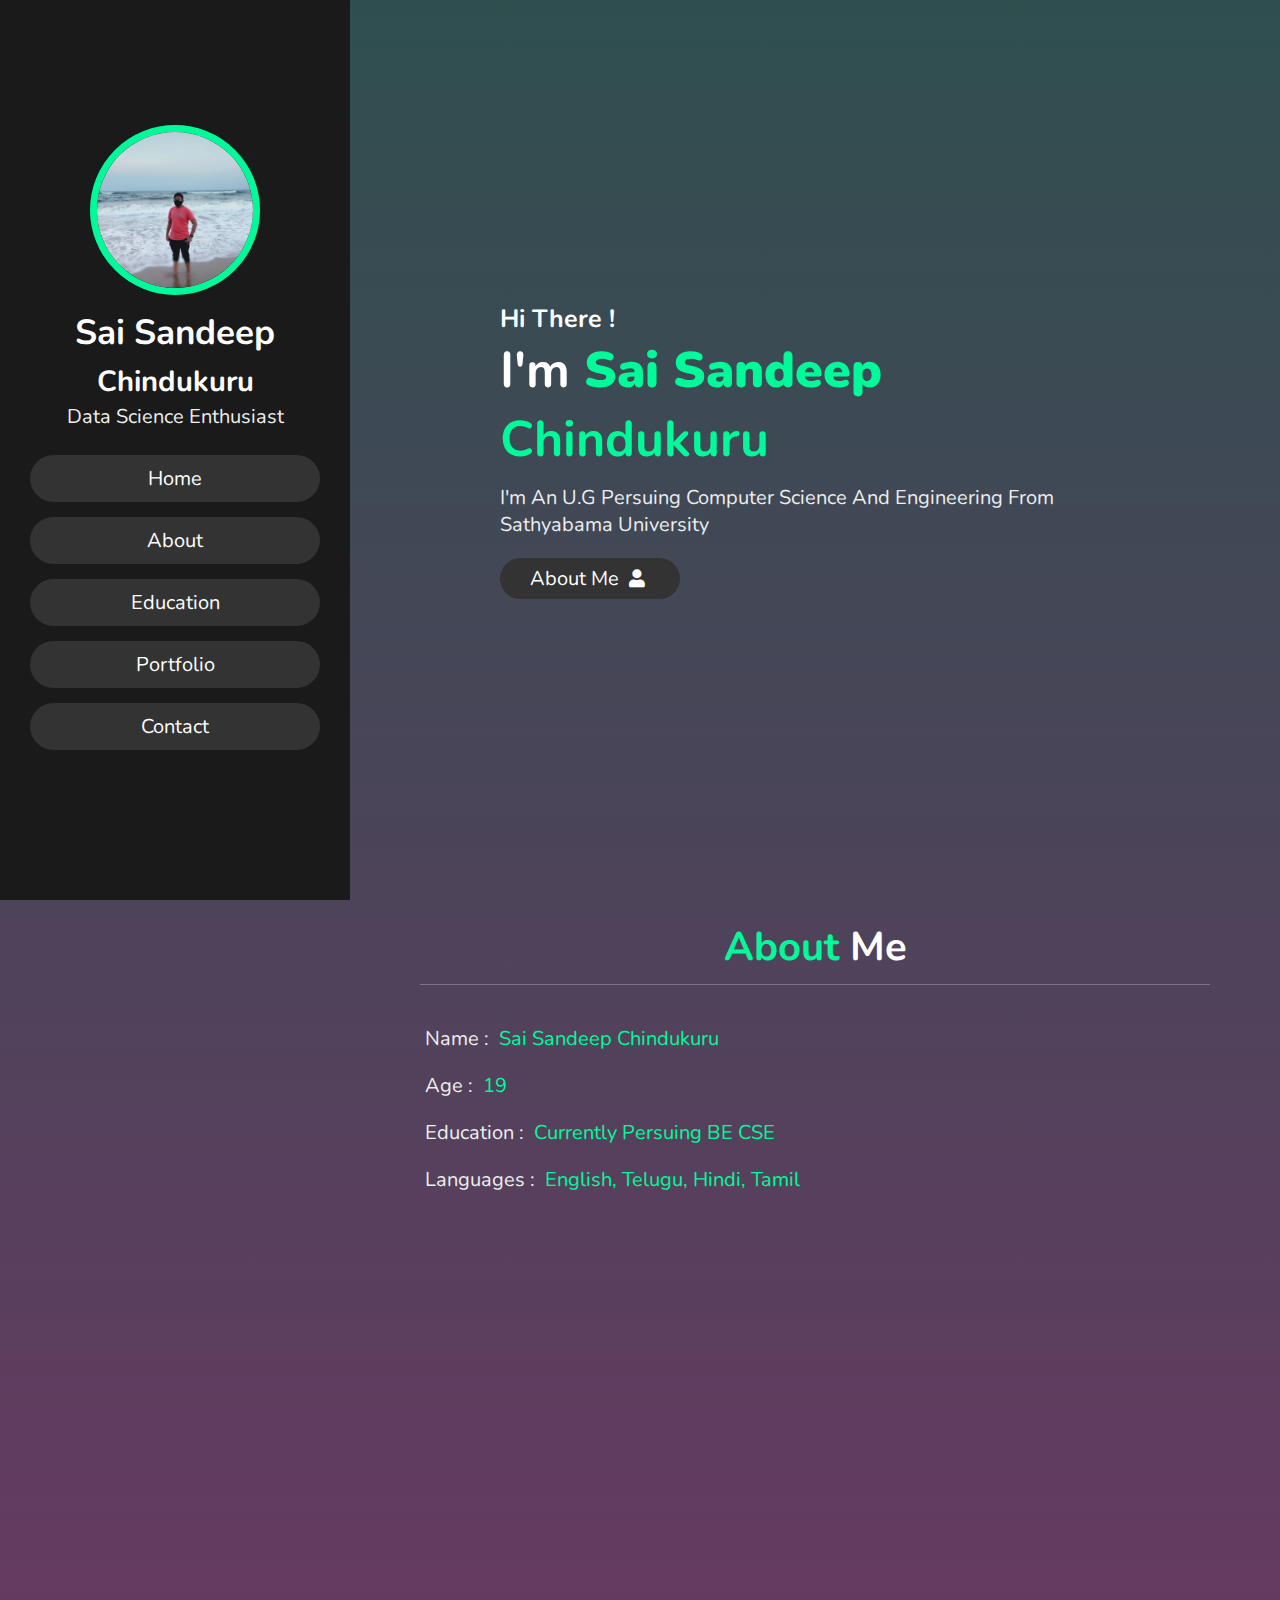
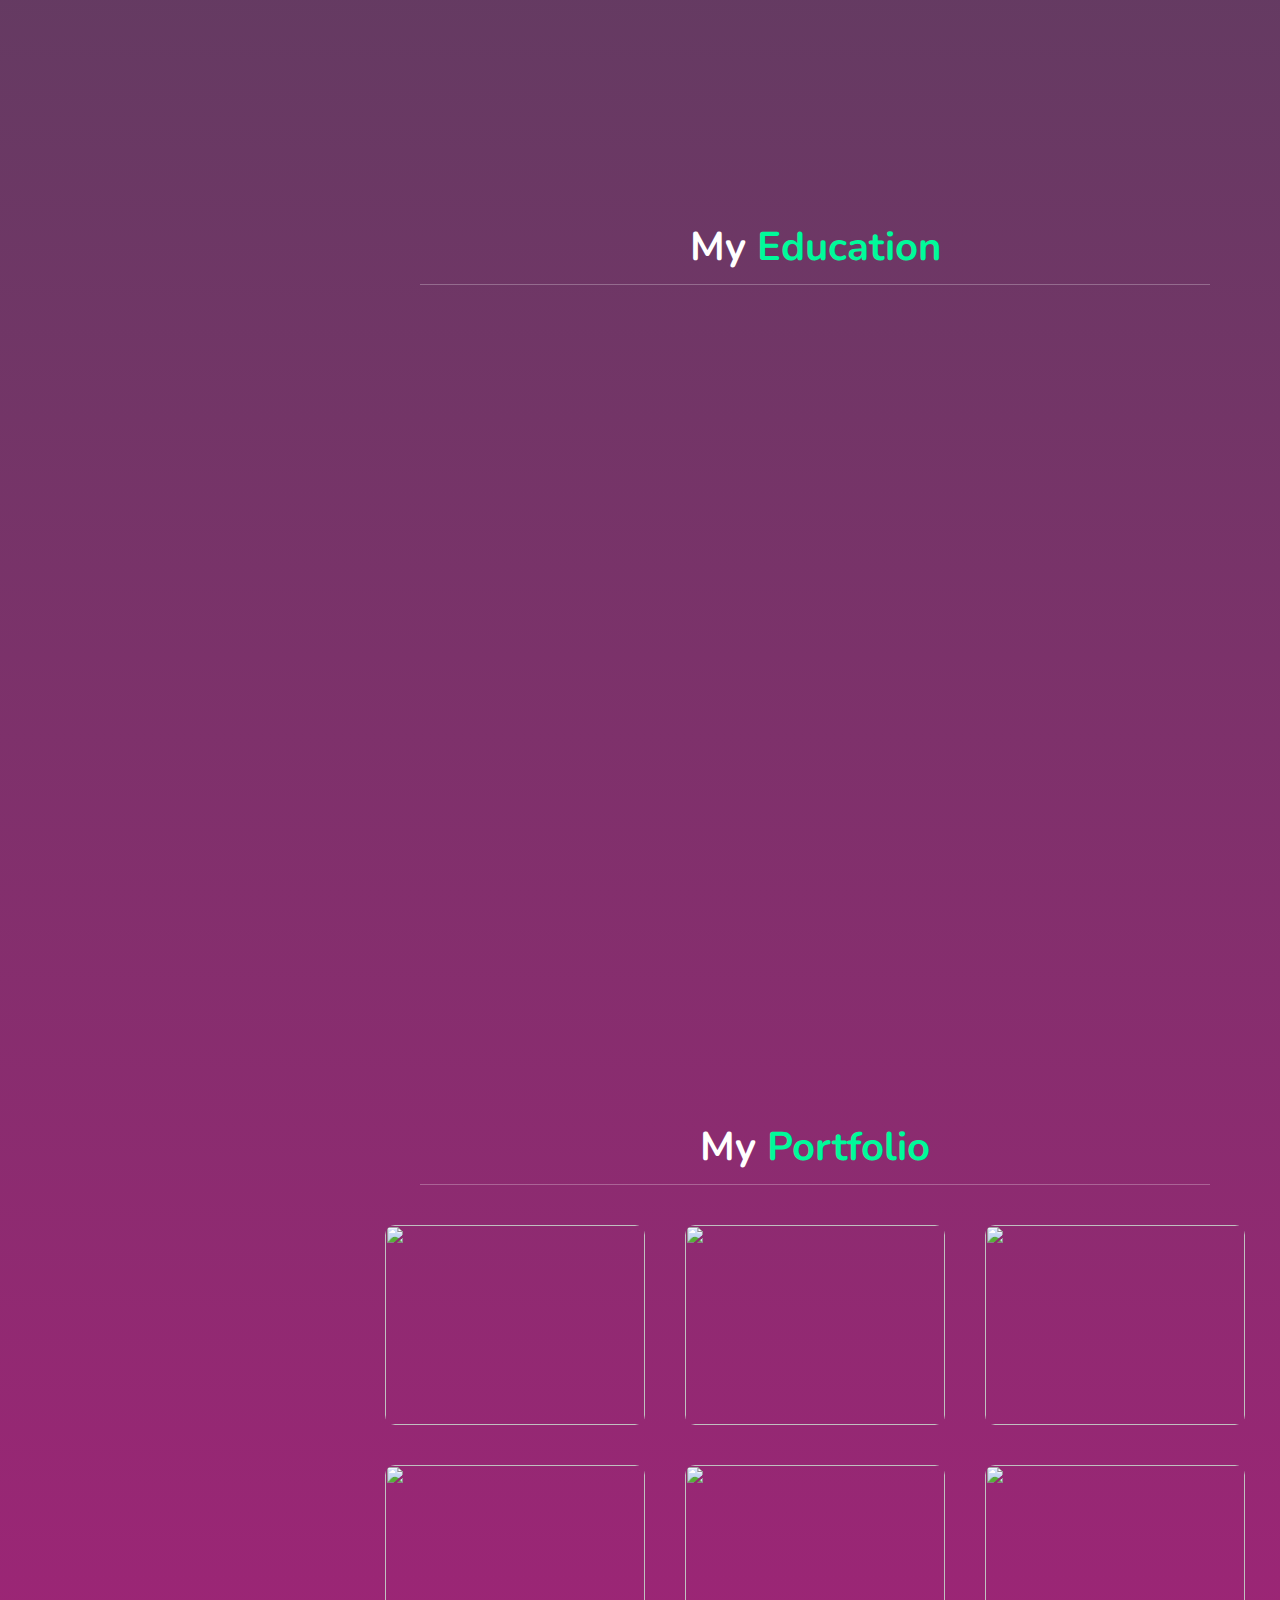
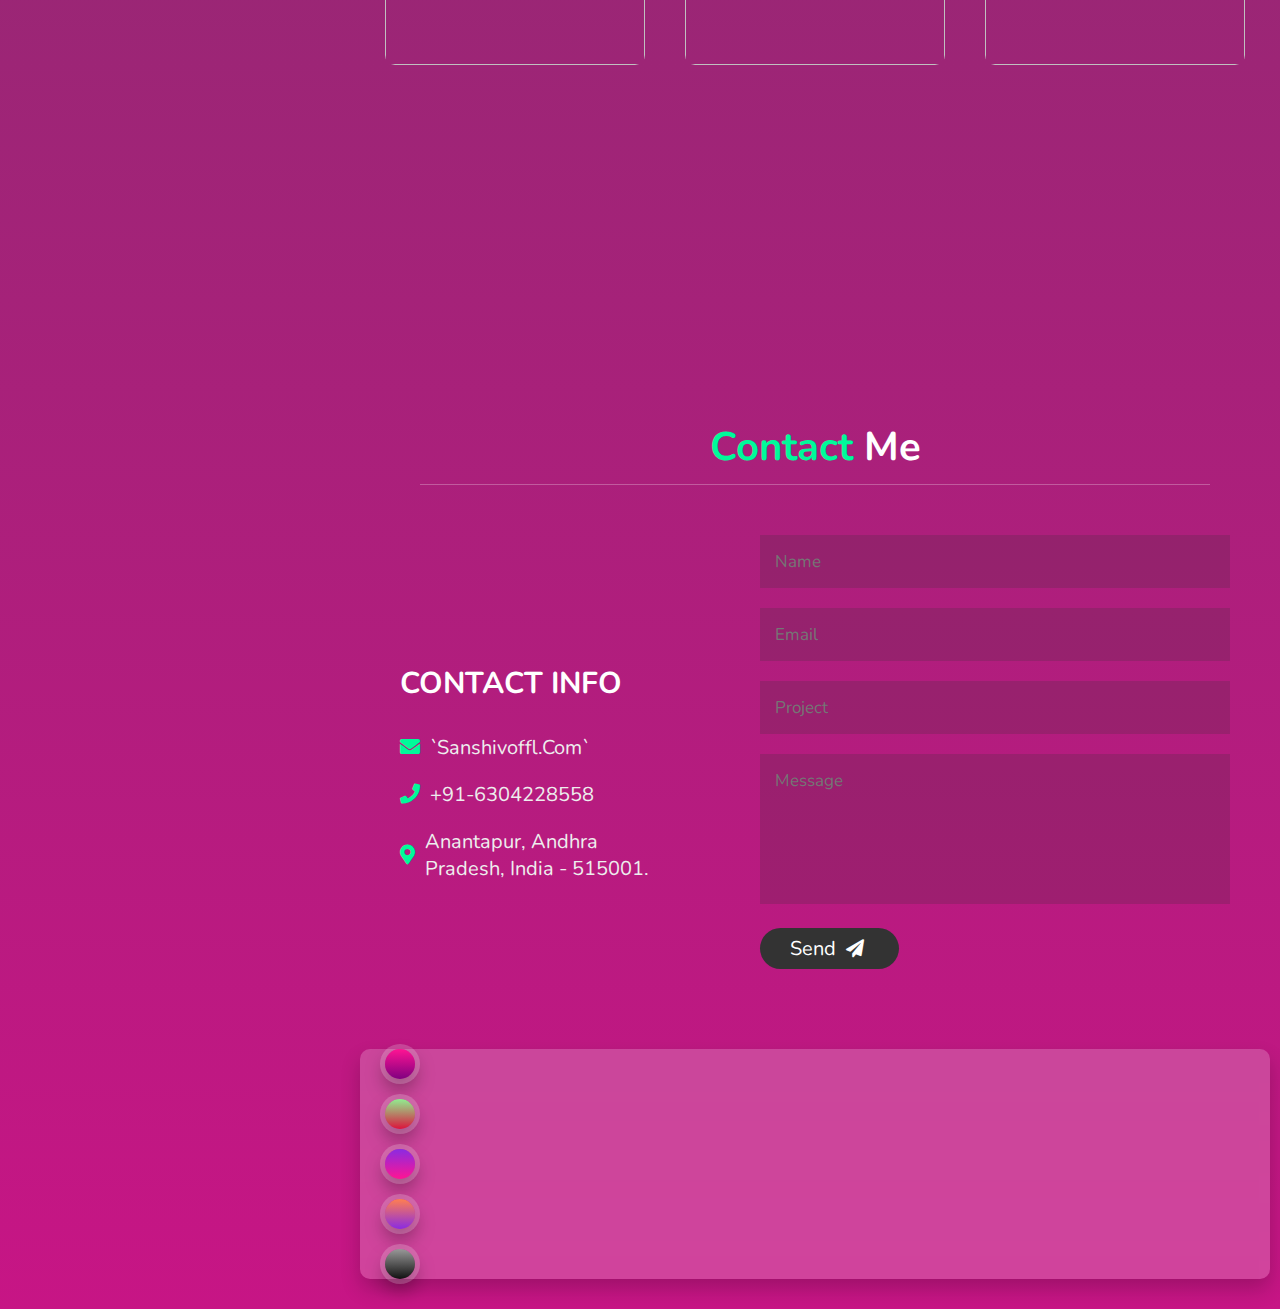
==== index.html @ ca453827 "corrected the name of html file" ====
<!DOCTYPE html>
<html lang="en">

<head>
    <meta charset="UTF-8">
    <meta name="viewport" content="width=device-width, initial-scale=1.0">
    <title>San Portfolio</title>
    <link rel="stylesheet" href="https://cdnjs.cloudflare.com/ajax/libs/font-awesome/5.15.2/css/all.min.css">

    <link rel="stylesheet" href="style.css">

</head>

<body>

    <header>

        <div class="user">
            <img src="images/san1.jpg" alt="">
            <h3 class="name">Sai Sandeep <small>Chindukuru</small></h3>
            <p class="post">Data Science Enthusiast </p>
        </div>

        <nav class="navbar">
            <ul>
                <li><a href="#home">home</a></li>
                <li><a href="#about">about</a></li>
                <li><a href="#education">education</a></li>
                <li><a href="#portfolio">portfolio</a></li>
                <li><a href="#contact">contact</a></li>
            </ul>
        </nav>

    </header>

    <div id="menu" class="fas fa-bars"></div>

    <section class="home" id="home">

        <h3>Hi there !</h3>
        <h1>I'm <span><b>Sai Sandeep</b> Chindukuru</span></h1>
        <p> I'm an U.G persuing Computer Science and Engineering from Sathyabama University </p>
        <a href="#about"><button class="btn">about me <i class="fas fa-user"></i></button></a>

    </section>

    <section class="about" id="about">

        <h1 class="heading"> <span>about</span> me </h1>

        <div class="row">

            <div class="info">
                <h3> <span> Name : </span> Sai Sandeep Chindukuru </h3>
                <h3> <span> Age : </span> 19 </h3>
                <h3> <span> Education : </span> Currently Persuing BE CSE </h3>
                <h3> <span> Languages : </span> English, Telugu, Hindi, Tamil </h3>



    </section>
    <section class="education" id="education">

        <h1 class="heading"> my <span>education</span> </h1>



    </section>
    <section class="portfolio" id="portfolio">

        <h1 class="heading"> my <span>portfolio</span> </h1>

        <div class="box-container">

            <div class="box">
                <img src="images/img1.jpg" alt="">
            </div>

            <div class="box">
                <img src="images/img2.jpg" alt="">
            </div>

            <div class="box">
                <img src="images/img3.jpg" alt="">
            </div>

            <div class="box">
                <img src="images/img4.jpg" alt="">
            </div>

            <div class="box">
                <img src="images/img5.jpg" alt="">
            </div>

            <div class="box">
                <img src="images/img6.jpg" alt="">
            </div>

        </div>

    </section>

    <section class="contact" id="contact">

        <h1 class="heading"> <span>contact</span> me </h1>

        <div class="row">

            <div class="content">

                <h3 class="title">contact info</h3>

                <div class="info">
                    <h3> <i class="fas fa-envelope"></i>`sanshivoffl.com`</h3>
                    <h3> <i class="fas fa-phone"></i> +91-6304228558 </h3>
                    <h3> <i class="fas fa-map-marker-alt"></i> Anantapur, Andhra Pradesh, India - 515001. </h3>
                </div>

            </div>

            <form action="">

                <input type="text" placeholder="name" class="box">
                <input type="email" placeholder="email" class="box">
                <input type="text" placeholder="project" class="box">
                <textarea name="" id="" cols="30" rows="10" class="box message" placeholder="message"></textarea>
                <button type="submit" class="btn"> send <i class="fas fa-paper-plane"></i> </button>

            </form>

        </div>

        <div class="theme-toggler">
            <span style="background: linear-gradient(deeppink, purple);"></span>
            <span style="background: linear-gradient(lightgreen, crimson);"></span>
            <span style="background:linear-gradient(blueviolet, deeppink)"></span>
            <span style="background:linear-gradient(coral, blueviolet)"></span>
            <span style="background:linear-gradient(#999, #111)"></span>
        </div>

    </section>
    <a href="#home" class="top">
        <img src="images/scroll-top-img.png" alt="">
    </a>


    <script src="https://cdnjs.cloudflare.com/ajax/libs/jquery/3.6.0/jquery.min.js"></script>
    <script src="js/script.js"></script>


</body>

</html>
---- style.css ----
@import url('https://fonts.googleapis.com/css2?family=Nunito:wght@200;300;400;600&display=swap');
:root {
    --yellow: #00FA9A;
}

* {
    font-family: 'Nunito', sans-serif;
    margin: 0;
    padding: 0;
    box-sizing: border-box;
    text-decoration: none;
    outline: none;
    border: none;
    text-transform: capitalize;
    transition: all .2s linear;
}

*::selection {
    background: var(--yellow);
    color: #333;
}

html {
    font-size: 62.5%;
    overflow-x: hidden;
}

html::-webkit-scrollbar {
    width: 1.4rem;
}

html::-webkit-scrollbar-track {
    background: #222;
}

html::-webkit-scrollbar-thumb {
    background: var(--yellow);
}

body {
    background: linear-gradient(#2F4F4F, #C71585);
    overflow-x: hidden;
    padding-left: 35rem;
}

section {
    min-height: 100vh;
    padding: 1rem;
}

.btn {
    padding: .7rem 3rem;
    background: #333;
    color: #fff;
    cursor: pointer;
    margin-top: 1rem;
    font-size: 2rem;
    border-radius: 5rem;
}

.btn i {
    padding: 0 .5rem;
    font-size: 1.8rem;
}

.btn:hover {
    background: aquamarine;
    color: #222;
}

.heading {
    text-align: center;
    margin: 0 6rem;
    font-size: 4rem;
    padding: 1rem;
    border-bottom: .1rem solid #fff4;
    color: #fff;
}

.heading span {
    color: var(--yellow);
}

header {
    position: fixed;
    top: 0;
    left: 0;
    z-index: 1000;
    height: 100%;
    width: 35rem;
    background: #1a1a1a;
    display: flex;
    align-items: center;
    justify-content: center;
    flex-flow: column;
    text-align: center;
}

header .user img {
    height: 17rem;
    width: 17rem;
    border-radius: 50%;
    object-fit: cover;
    margin-bottom: 1rem;
    border: .7rem solid var(--yellow);
}

header .user .name {
    font-size: 3.5rem;
    color: #fff;
}

header .user .post {
    font-size: 2rem;
    color: #eee;
}

header .navbar {
    width: 100%;
}

header .navbar ul {
    list-style: none;
    padding: 1rem 3rem;
}

header .navbar ul li a {
    display: block;
    padding: 1rem;
    margin: 1.5rem 0;
    background: #333;
    color: #fff;
    font-size: 2rem;
    border-radius: 5rem;
}

header .navbar ul li a:hover {
    background: aquamarine;
    color: black;
}

#menu {
    position: fixed;
    top: 2rem;
    right: 2rem;
    background: #333;
    color: #fff;
    cursor: pointer;
    font-size: 2.5rem;
    padding: 1rem 1.5rem;
    z-index: 1000;
    display: none;
}

.home {
    display: flex;
    justify-content: center;
    flex-flow: column;
    padding: 0 15rem;
}

.home h3 {
    font-size: 2.5rem;
    color: #fff;
}

.home h1 {
    font-size: 5rem;
    color: #fff;
}

.home h1 span {
    color: var(--yellow);
}

.home p {
    font-size: 2rem;
    color: #eee;
    padding: 1rem 0;
}

.about .row {
    display: flex;
    align-items: center;
    justify-content: center;
    flex-wrap: wrap;
    padding: 1rem 0;
}

.about .row .info {
    flex: 1 1 48rem;
    padding: 2rem 1rem;
    padding-left: 6rem;
}

.about .row .info h3 {
    font-size: 2rem;
    color: var(--yellow);
    padding: 1rem 0;
    font-weight: normal;
}

.about .row .info h3 span {
    color: #eee;
    padding: 0 .5rem;
}

.about .row .counter {
    flex: 1 1 48rem;
    display: flex;
    justify-content: center;
    flex-wrap: wrap;
}

.about .row .counter .box {
    width: 20rem;
    background: #222;
    text-align: center;
    padding: 2rem;
    margin: 2rem;
}

.about .row .counter .box span {
    font-size: 4rem;
    color: var(--yellow);
}

.about .row .counter .box h3 {
    font-size: 2rem;
    color: #fff;
}

.education .box-container {
    display: flex;
    align-items: center;
    justify-content: space-between;
    flex-wrap: wrap;
    padding: 1rem 0;
    padding-left: 3rem;
}

.education .box-container .box {
    background-color: pink;
    width: 27rem;
    margin: 4rem 1rem;
    padding-left: 4rem;
    border-left: .2rem solid #fff;
    position: relative;
}

.education .box-container .box span {
    font-size: 1.3rem;
    background: #222;
    color: #fff;
    border-radius: 5rem;
    padding: .5rem 2.5rem;
}

.education .box-container .box h3 {
    font-size: 2rem;
    color: #fff;
    padding-top: 1.5rem;
}

.education .box-container .box p {
    font-size: 1.4rem;
    color: #eee;
    padding: 1rem 0;
}

.education .box-container .box i {
    position: absolute;
    top: -1.5rem;
    left: -2.5rem;
    height: 5rem;
    width: 5rem;
    border-radius: 50%;
    line-height: 5rem;
    text-align: center;
    font-size: 2rem;
    color: #fff;
    background: var(--yellow);
}

.portfolio .box-container {
    display: flex;
    align-items: center;
    justify-content: center;
    flex-wrap: wrap;
    padding: 2rem 0;
}

.portfolio .box-container .box {
    height: 20rem;
    width: 26rem;
    border-radius: 1rem;
    margin: 2rem;
    overflow: hidden;
    cursor: pointer;
}

.portfolio .box-container .box img {
    height: 100%;
    width: 100%;
    object-fit: cover;
}

.portfolio .box-container .box:hover img {
    transform: scale(1.2);
}

.contact .row {
    display: flex;
    align-items: center;
    justify-content: center;
    flex-wrap: wrap;
}

.contact .row .content {
    flex: 1 1 30rem;
    padding: 4rem;
    padding-bottom: 0;
}

.contact .row form {
    flex: 1 1 45rem;
    padding: 2rem;
    margin: 2rem;
    margin-bottom: 4rem;
}

.contact .row form .box {
    padding: 1.5rem;
    margin: 1rem 0;
    background: #3333;
    color: #fff;
    text-transform: none;
    font-size: 1.7rem;
    width: 100%;
}

.contact .row form .box::placeholder {
    text-transform: capitalize;
}

.contact .row form .message {
    height: 15rem;
    resize: none;
}

.contact .row .content .title {
    text-transform: uppercase;
    color: #fff;
    font-size: 3rem;
    padding-bottom: 2rem;
}

.contact .row .content .info h3 {
    display: flex;
    align-items: center;
    font-size: 2rem;
    color: #eee;
    padding: 1rem 0;
    font-weight: normal;
}

.contact .row .content .info h3 i {
    padding-right: 1rem;
    color: var(--yellow);
}

.top {
    position: fixed;
    bottom: 7.5rem;
    right: 2rem;
    z-index: 100;
    display: none;
}


/* media queries  */

@media (max-width:1200px) {
    html {
        font-size: 55%;
    }
    .home {
        padding: 1rem 4rem;
    }
}

@media (max-width:991px) {
    header {
        left: -120%;
    }
    #menu {
        display: block;
    }
    header.toggle {
        left: 0%;
    }
    body {
        padding: 0;
    }
}

@media (max-width:768px) {
    html {
        font-size: 50%;
    }
}

@media (max-width:400px) {
    header {
        width: 100vw;
    }
    .heading {
        margin: 0 3rem;
    }
    .about .row .counter .box {
        width: 100%;
    }
    .education .box-container .box {
        width: 100%;
    }
    .portfolio .box-container .box {
        width: 100%;
    }
    .contact .row form {
        margin: 3rem 0;
    }
}

.theme-toggler {
    background: rgba(255, 255, 255, .2);
    box-shadow: 0 1rem 2rem rgba(0, 0, 0, .2);
    border-radius: 1rem;
    backdrop-filter: blur(.4rem);
}

.theme-toggler span {
    display: block;
    height: 3rem;
    width: 3rem;
    border-radius: 50%;
    cursor: pointer;
    margin: 2rem 2.5rem;
    box-shadow: 0 0 0 .5rem rgba(255, 255, 255, .2), 0 1rem 2rem rgba(0, 0, 0, .4);
}
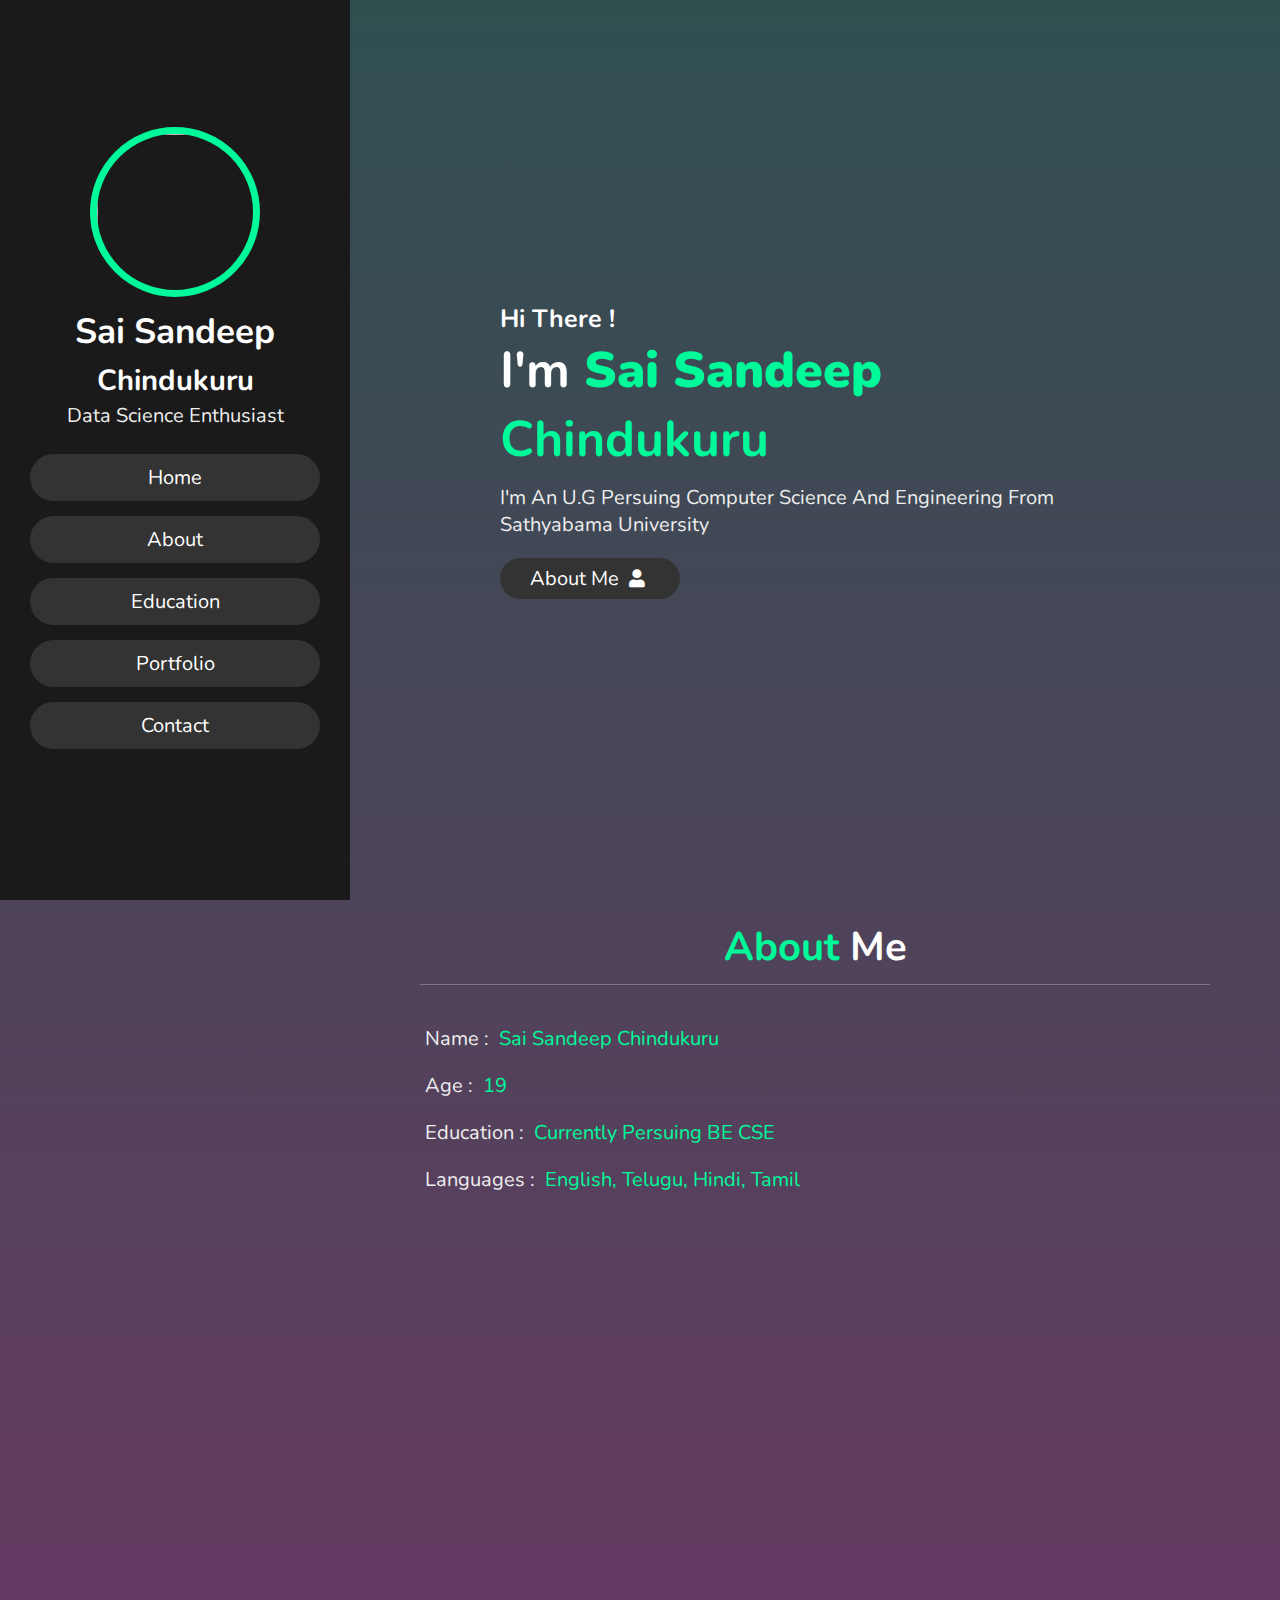
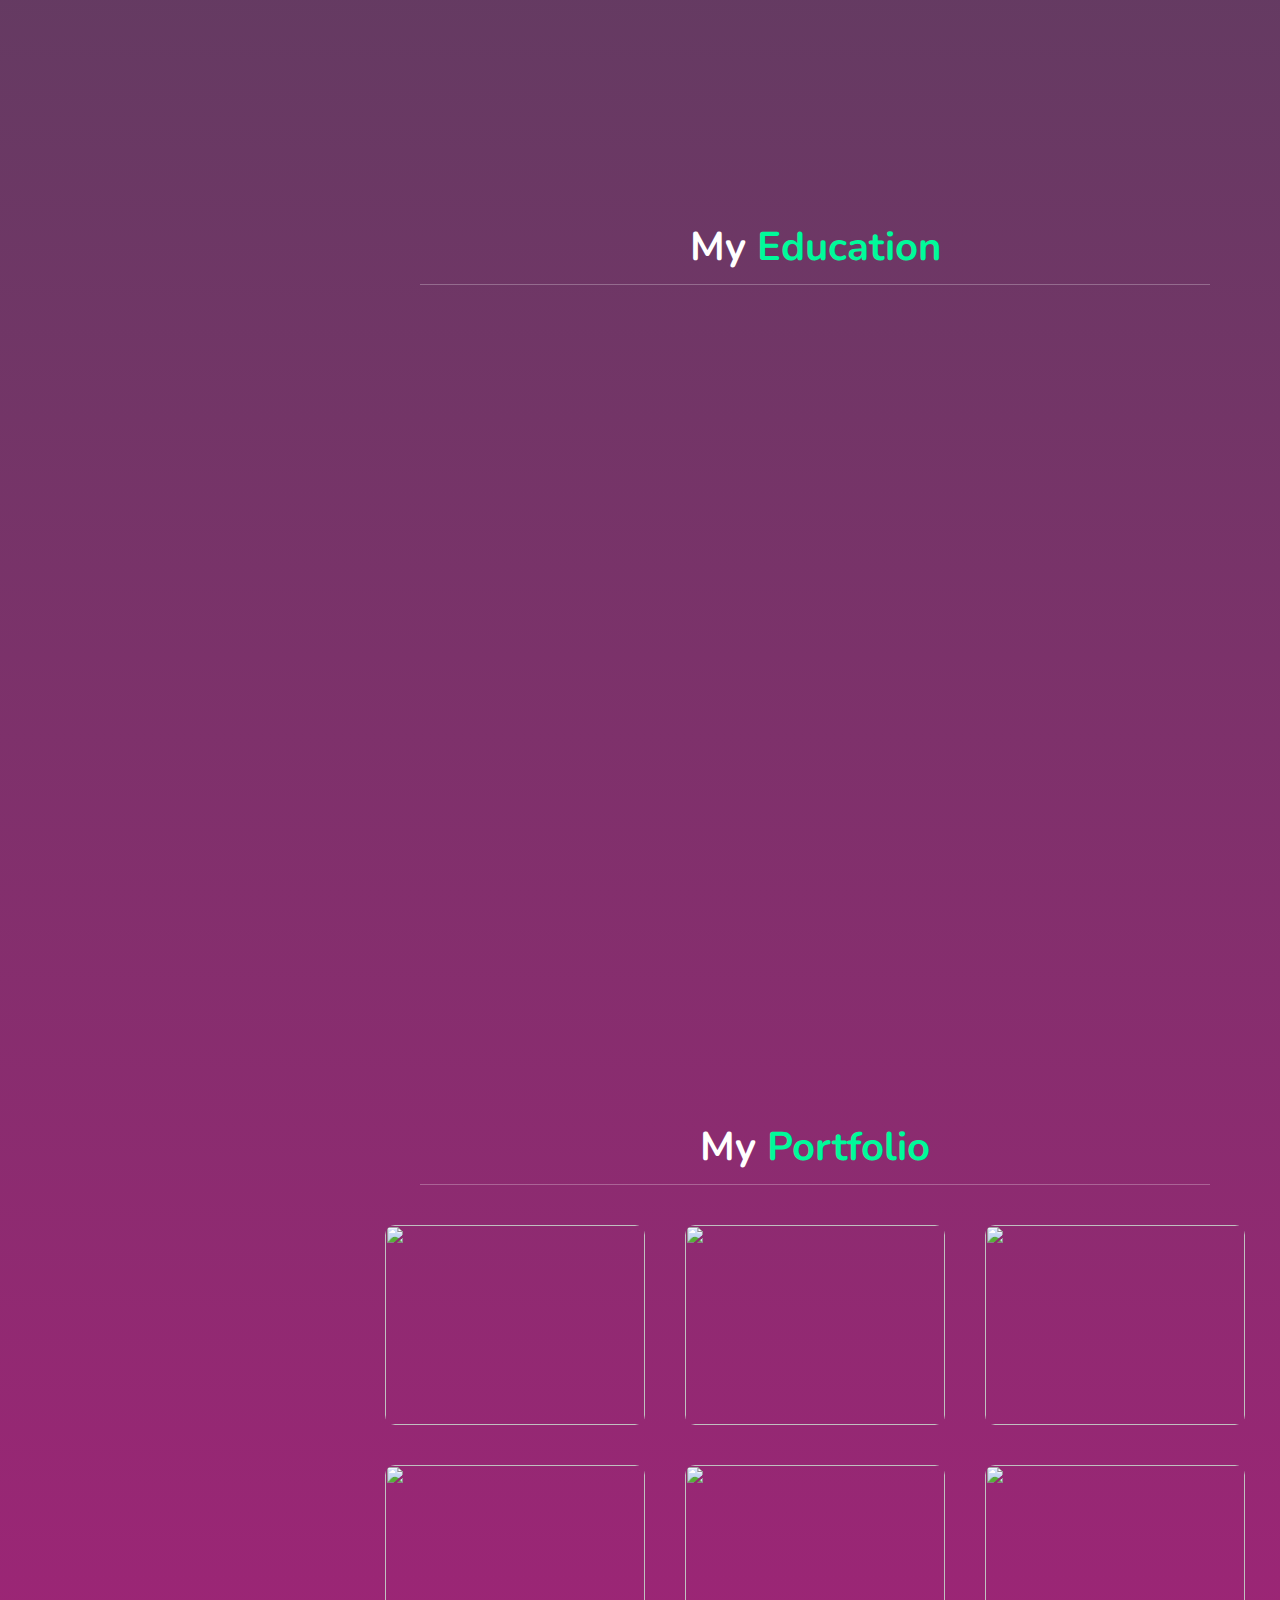
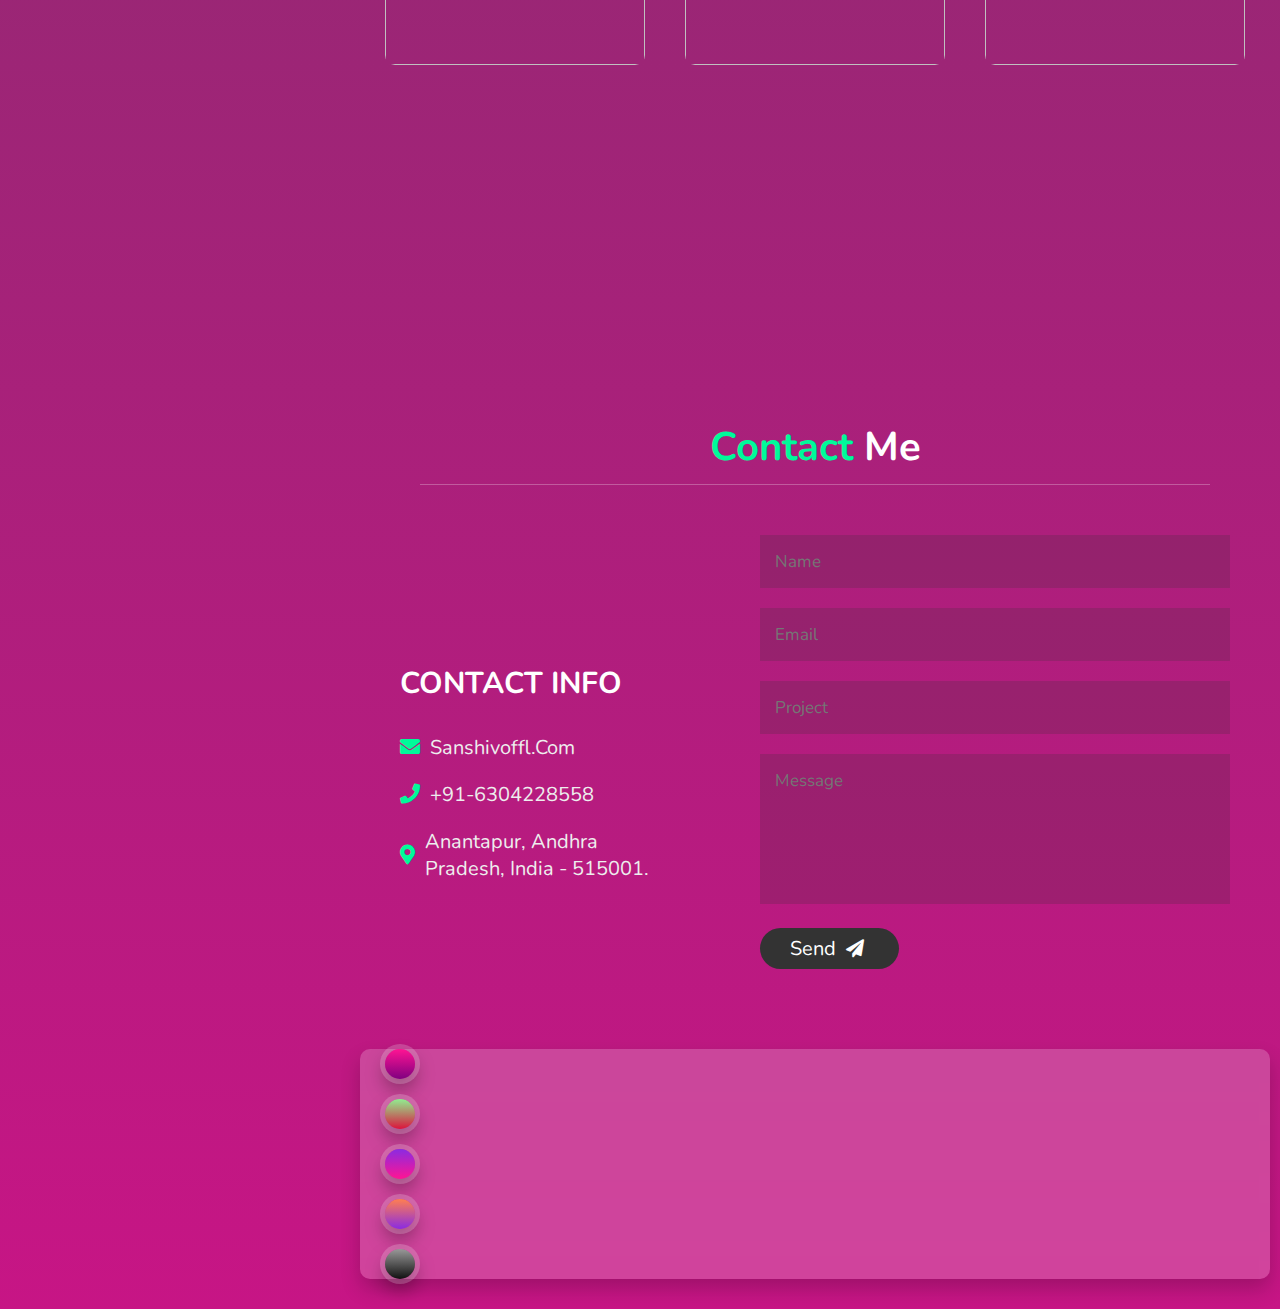
==== commit ddc85f45: "corrections" ====
--- a/index.html
+++ b/index.html
@@ -111,7 +111,7 @@
                 <h3 class="title">contact info</h3>
 
                 <div class="info">
-                    <h3> <i class="fas fa-envelope"></i>`sanshivoffl.com`</h3>
+                    <h3> <i class="fas fa-envelope"></i>sanshivoffl.com</h3>
                     <h3> <i class="fas fa-phone"></i> +91-6304228558 </h3>
                     <h3> <i class="fas fa-map-marker-alt"></i> Anantapur, Andhra Pradesh, India - 515001. </h3>
                 </div>
